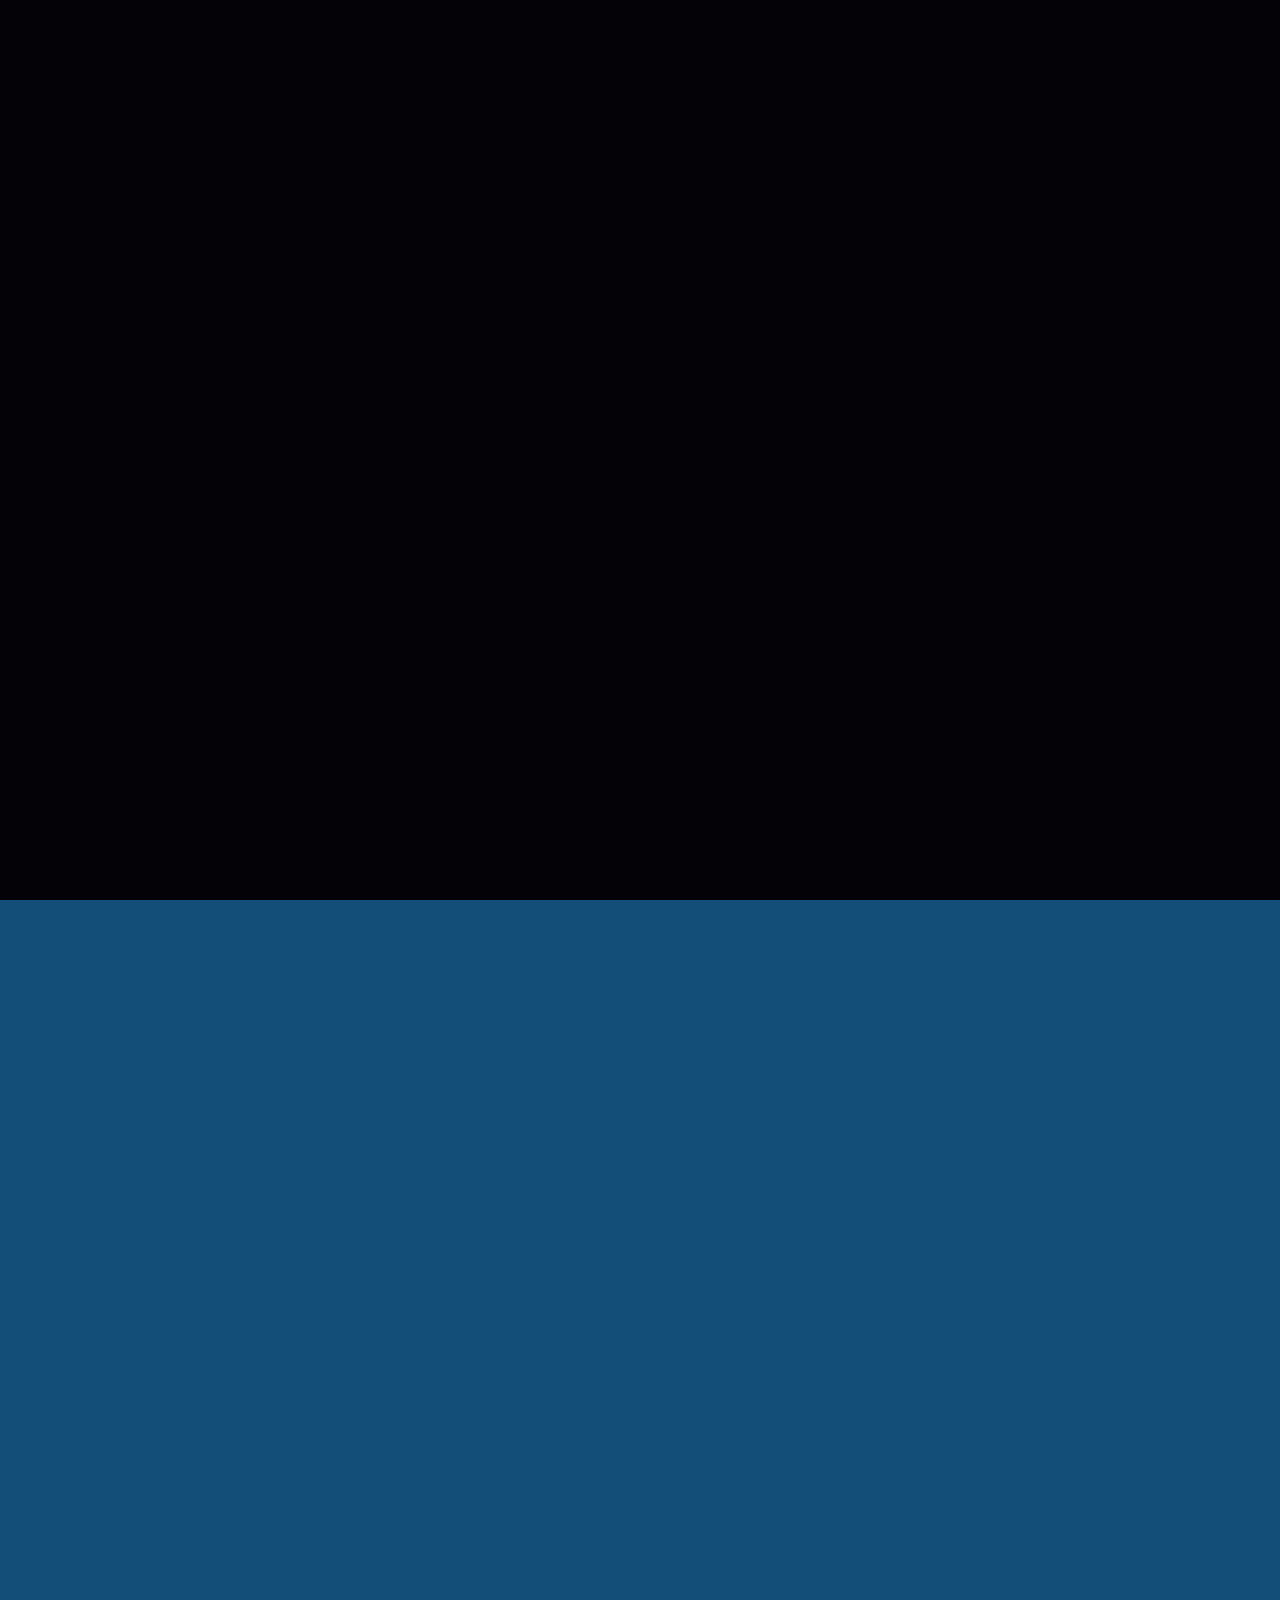
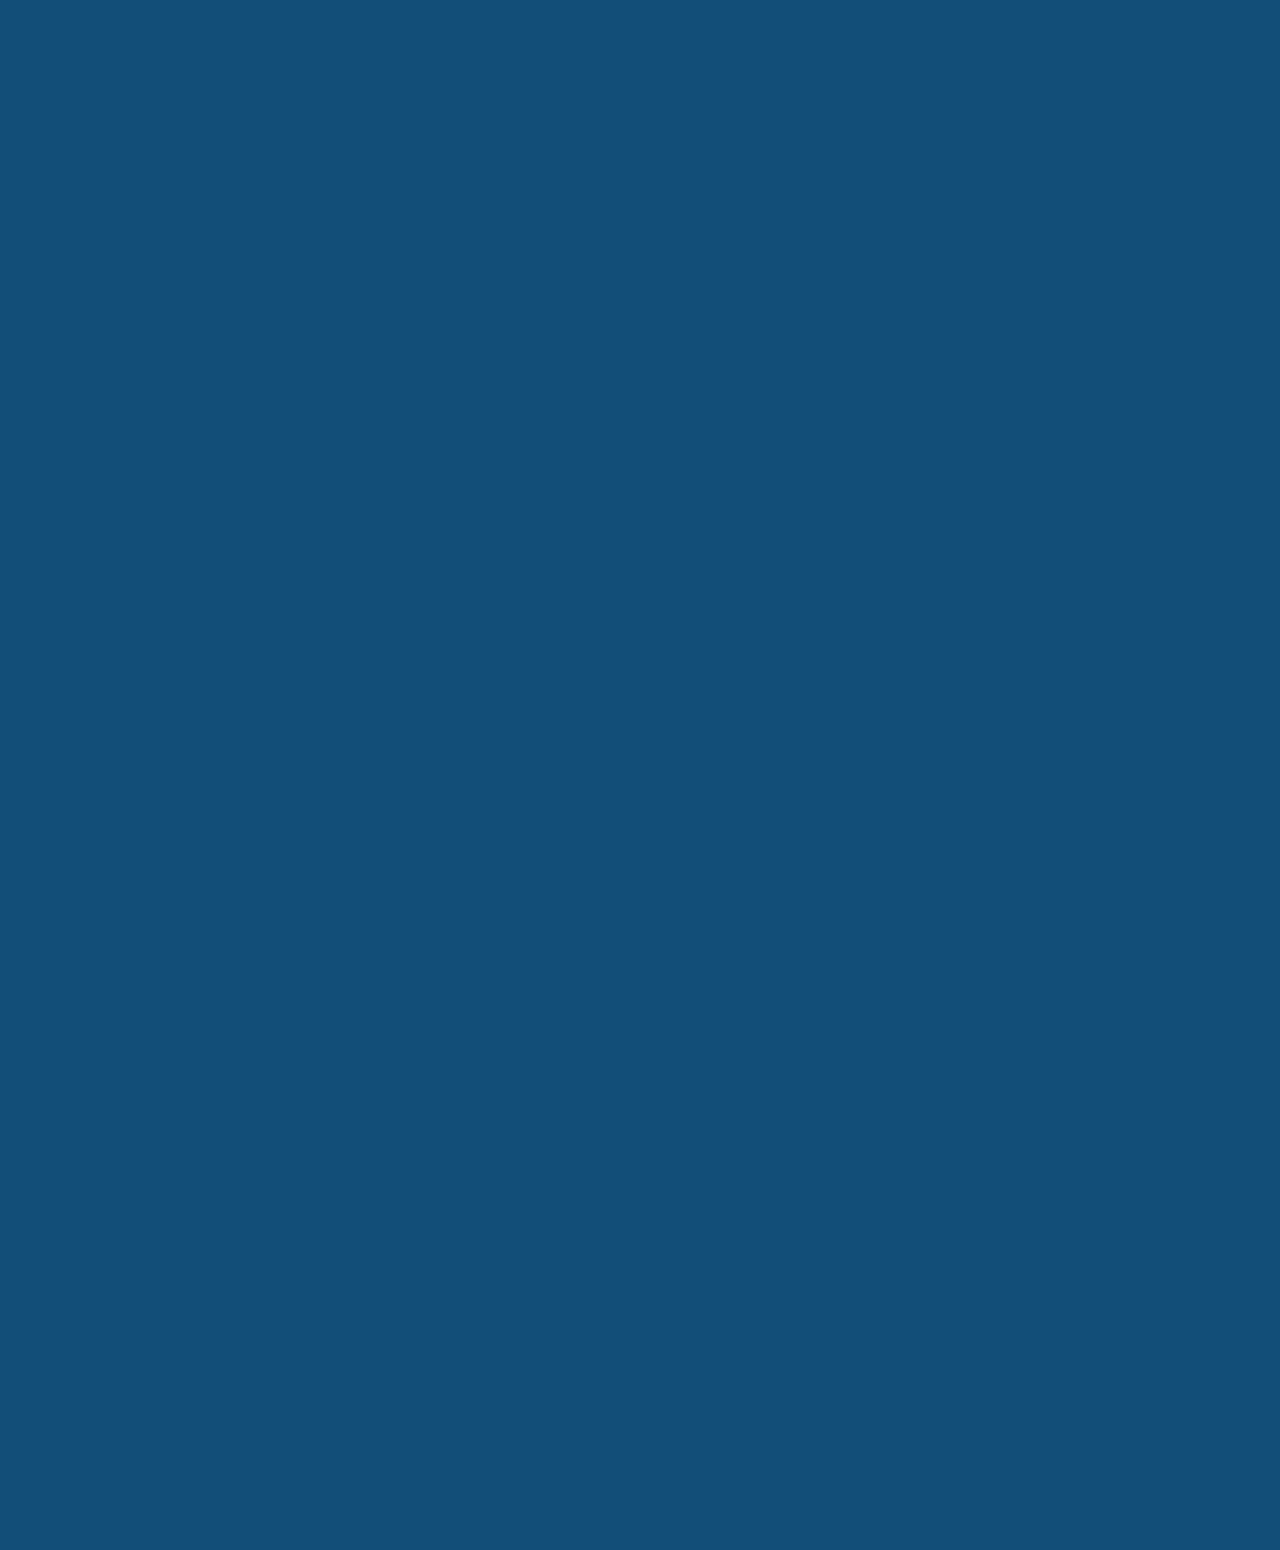
==== index.html @ b4915233 "Added final info page" ====
<!DOCTYPE html>
<html lang="en">

<head>
    <meta charset="UTF-8">
    <meta http-equiv="X-UA-Compatible" content="IE=edge">
    <meta name="viewport" content="width=device-width, initial-scale=1.0">
    <meta name="introduction" content="no-reference">
    <title>#OneYear</title>
    <link rel="stylesheet" href="style.css">
    <link rel="stylesheet" href="hoverBg.css">
    <script src="https://cdnjs.cloudflare.com/ajax/libs/gsap/3.11.5/gsap.min.js"></script>
    <script src="https://cdnjs.cloudflare.com/ajax/libs/gsap/3.11.3/ScrollTrigger.min.js"></script>
    <script src="https://unpkg.com/@lottiefiles/lottie-player@latest/dist/lottie-player.js"></script>

</head>

<body>
    <div id="loadingScreen">
        <div class="loading">
            <span class="text">
                <lottie-player src="https://assets4.lottiefiles.com/packages/lf20_bmmIjchPP6.json"
                    background="transparent" speed="1" style="width: 300px; height: 300px;" loop
                    autoplay></lottie-player>
            </span>
            <button id="loadButton">
                <lottie-player src="https://assets10.lottiefiles.com/packages/lf20_MOKbwLAuBp.json"
                    background="transparent" speed="1" style="width: 300px; height: 300px;" loop
                    class="hidden"></lottie-player>

                <span>
                    Start?
                </span>

            </button>
        </div>

    </div>
    <div class="scroll-elem">
        <section data-page="1">
            <img src="https://lh3.googleusercontent.com/[base64]w560-h973-s-no?authuser=0"
                alt="" srcset="">
            <div class="button-container">
                <a href="https://lh3.googleusercontent.com/[base64]w528-h917-s-no?authuser=0"
                    download>
                    <button>Download this image</button>
                </a>
                <a href="https://photos.app.goo.gl/Djfu334PRpH5Z7Bw5">
                    <button>See all of them!</button>
                </a>
                <a href="https://music.youtube.com/playlist?list=PL694N0YyDpbu_RWWN5GEZHeE0LwHcZWpg&feature=share">
                    <button>Get the playlist</button>
                </a>
            </div>

        </section>
        <section data-page="2">
            <main id="textBox">
                <div>
                    <h1 class="landing-text post" id="upperTextPost">Dear</h1>
                    <h1 class="landing-text pre" id="upperTextPre">Hello</h1>
                </div>
                <div>
                    <h1 class="landing-text post" id="lowerTextPost">Lavanya</h1>
                    <h1 class="landing-text pre" id="lowerTextPre">beautiful!</h1>
                </div>
            </main>

        </section>
        <section data-page="3">

        </section>
        <section data-page="4">
            <ul class="scroll-list">
                <li class="month-page" data-month="may">
                    <h2>May</h2>
                    <div class="content-body">
                        <div id="player1"></div>
                    </div>
                </li>
                <li class="month-page" data-month="jun">
                    <h2>June</h2>
                    <div class="content-body">
                        <div id="player2"></div>
                    </div>

                </li>
                <li class="month-page" data-month="jul">
                    <h2>July</h2>
                    <div class="content-body">
                        <div id="player3"></div>
                    </div>

                </li>
                <li class="month-page" data-month="aug">
                    <h2>August</h2>
                    <div class="content-body">
                        <div id="player4"></div>

                    </div>

                </li>
                <li class="month-page" data-month="sep">

                    <h2>September</h2>
                    <div class="content-body">
                        <div id="player5"></div>

                    </div>
                </li>
                <li class="month-page" data-month="oct">
                    <h2>October</h2>
                    <div class="content-body">
                        <div id="player6"></div>

                    </div>

                </li>
                <li class="month-page" data-month="nov">
                    <h2>November</h2>
                    <div class="content-body">
                        <div id="player7"></div>

                    </div>

                </li>
                <li class="month-page" data-month="dec">
                    <h2>December</h2>
                    <div class="content-body">
                        <div id="player8"></div>

                    </div>

                </li>
                <li class="month-page" data-month="jan">
                    <h2>January</h2>
                    <div class="content-body">
                        <div id="player9"></div>

                    </div>

                </li>
                <li class="month-page" data-month="feb">
                    <h2>February</h2>
                    <div class="content-body">
                        <div id="player10"></div>

                    </div>

                </li>
                <li class="month-page" data-month="mar">
                    <h2>March</h2>
                    <div class="content-body">
                        <div id="player11"></div>

                    </div>

                </li>
                <li class="month-page" data-month="apr">
                    <h2>April</h2>
                    <div class="content-body">
                        <div id="player12"></div>

                    </div>

                </li>
            </ul>
        </section>


        <section data-page="10">
            <div class="image-container"></div>
        </section>
    </div>
    <script src="photos.js"></script>
    <script src="https://apis.google.com/js/api.js"></script>
    <script src="https://www.youtube.com/player_api"></script>
    <script src="months.js"></script>
    <script src="hoverbg.js"></script>
    <script src="main.js"></script>
</body>

</html>
---- style.css ----
@import "months/style.css";
:root {
  --color-1: #124e78ff;
  --color-2: #f0f0c9ff;
  --color-3: #f2bb05ff;
  --color-4: #040107ff;
  --color-5: #6e0e0aff;
}

.hidden {
  display: none !important;
}

body {
  color: var(--color-1);
  font-family: "Poppins", sans-serif;
  margin: 0;
  background: var(--color-1);
  overflow: hidden;
}
body main {
  width: -moz-fit-content;
  width: fit-content;
}
body main h1 {
  text-align: center;
  margin: 0;
  font-size: 5rem;
}
body .scroll-elem {
  height: 100vh;
  width: 100vw;
  position: relative;
  z-index: 2;
  opacity: 0;
  filter: blur(10pt);
}
body .scroll-elem section {
  position: absolute;
  pointer-events: none;
  top: 0;
  left: 0;
  height: 100%;
  width: 100%;
  display: flex;
  align-items: center;
  justify-content: center;
}
body .scroll-elem section[data-page="1"] {
  background: var(--color-1);
}
body .scroll-elem section[data-page="2"] {
  background: var(--color-2);
}
body .scroll-elem section[data-page="3"] {
  background: var(--color-3);
}
body .scroll-elem section[data-page="4"] {
  background: var(--color-4);
}
body .scroll-elem section[data-page="5"] {
  background: var(--color-5);
}
body .scroll-elem section[data-page="6"] {
  background: var(--color-6);
}
body .scroll-elem section[data-page="7"] {
  background: var(--color-7);
}
body .scroll-elem section[data-page="8"] {
  background: var(--color-8);
}
body .scroll-elem section[data-page="9"] {
  background: var(--color-9);
}
body .scroll-elem section[data-page="10"] {
  background: var(--color-10);
}
body .scroll-elem section[data-page="11"] {
  background: var(--color-11);
}
body .scroll-elem section[data-page="12"] {
  background: var(--color-12);
}
body .scroll-elem section[data-page="13"] {
  background: var(--color-13);
}
body .scroll-elem section[data-page="14"] {
  background: var(--color-14);
}
body .scroll-elem section[data-page="15"] {
  background: var(--color-15);
}
body .scroll-elem section[data-page="1"] {
  opacity: 0;
  scale: 3;
  pointer-events: none;
  z-index: 999;
  background: transparent;
  mix-blend-mode: difference;
}
body .scroll-elem section[data-page="1"] img {
  display: flex;
  height: 100%;
  -o-object-fit: contain;
     object-fit: contain;
  position: absolute;
  top: 50%;
  left: 50%;
  translate: -50% -50%;
}
body .scroll-elem section[data-page="1"] .button-container {
  position: absolute;
  top: 50%;
  right: 25%;
  display: flex;
  justify-content: space-between;
  align-items: center;
  flex-direction: column;
  opacity: 0;
  translate: 0 100%;
  height: 50vh;
}
body .scroll-elem section[data-page="1"] .button-container button {
  border: 2pt solid var(--color-2);
  height: 48pt;
}
body .scroll-elem section[data-page="1"] .button-container button:hover {
  color: var(--color-1);
  background-color: var(--color-2);
}
body .scroll-elem section[data-page="3"] {
  translate: 100% 0%;
}
body .scroll-elem section[data-page="4"] {
  translate: 0% 100%;
  overflow: hidden;
  position: relative;
  pointer-events: unset;
}
body .scroll-elem section[data-page="5"] {
  translate: -50% 100%;
}
body .scroll-elem section[data-page="10"] {
  position: relative;
  overflow: hidden;
  translate: 0 100%;
}
body .scroll-elem section[data-page="10"] .image-container {
  position: absolute;
  top: 50%;
  left: 50%;
  translate: -50% -50%;
  width: 500%;
  display: grid;
  grid-template-columns: repeat(10, 1fr);
  grid-template-rows: repeat(10, 1fr);
}
body .scroll-elem section[data-page="10"] .image-container img {
  -o-object-fit: cover;
     object-fit: cover;
  height: 100%;
  width: 100%;
}
body .scroll-elem section[data-page="10"] img:nth-child(45),
body .scroll-elem section[data-page="10"] img:nth-child(46),
body .scroll-elem section[data-page="10"] img:nth-child(55),
body .scroll-elem section[data-page="10"] img:nth-child(56) {
  scale: 4;
  opacity: 0;
  filter: blur(40pt);
}
body .scroll-elem section main {
  display: grid;
  grid-template-rows: repeat(2, auto);
  height: 40%;
  width: 40%;
  pointer-events: none;
}
body .scroll-elem section main div {
  position: relative;
}
body .scroll-elem section main div .landing-text {
  position: absolute;
  left: 50%;
  top: 50%;
  translate: -50% -50%;
}
body .scroll-elem section main div .landing-text.post {
  z-index: 1;
}
body .scroll-elem section main div #upperTextPost {
  filter: blur(40pt);
  opacity: 0;
}
body .scroll-elem section main div #lowerTextPost {
  mix-blend-mode: lighten;
}

section[data-page="4"] {
  pointer-events: none;
}
section[data-page="4"] div[data-month~=""] {
  position: absolute;
}

#loadingScreen {
  position: absolute;
  top: 0;
  left: 0;
  width: 100%;
  height: 100%;
  display: flex;
  justify-content: space-evenly;
  align-items: center;
  z-index: 999;
  color: var(--color-2);
  background-color: var(--color-4);
}
#loadingScreen .loading {
  display: flex;
  justify-content: center;
  align-items: center;
  flex-direction: column;
  height: 100vh;
}
#loadingScreen .loading .text {
  height: 100vh;
  display: flex;
  justify-content: center;
  align-items: center;
}
#loadingScreen .loading button {
  position: relative;
  width: 8em;
  bottom: 3em;
}
#loadingScreen .loading button lottie-player {
  display: hidden;
  position: absolute;
  z-index: -1;
  translate: -50% -50%;
  top: 50%;
  left: 50%;
}
#loadingScreen .loading button span {
  width: 100%;
  display: block;
  padding: 2em;
  -webkit-backdrop-filter: blur(10px);
          backdrop-filter: blur(10px);
  border: var(--color-2) solid 2pt;
  transition-duration: inherit;
  opacity: 0;
  translate: 0 100%;
}
#loadingScreen .loading button:hover span {
  background-color: rgba(255, 255, 255, 0.2666666667);
}

button {
  cursor: pointer;
  border: none;
  outline: none;
  background: none;
  color: var(--color-2);
  font-weight: bold;
  padding: 1em;
  box-sizing: border-box;
  transition-duration: 0.3s;
  display: flex;
  align-items: center;
  justify-content: center;
  aspect-ratio: 16/9;
}/*# sourceMappingURL=style.css.map */
---- hoverBg.css ----
section[data-page="4"] {
  --bg-opacity: 0;
  --x: 50%;
  --y: 50%;
  --grad-width: 30%;
}

section[data-page="4"]::before {
  opacity: var(--bg-opacity);
  content: "";
  position: fixed;
  top: 0;
  left: 0;
  height: 100%;
  width: 100%;
  background: radial-gradient(circle at var(--x) var(--y), var(--color-1) 0%, black var(--grad-width));
  filter: blur(100pt);
  z-index: 1;
}/*# sourceMappingURL=hoverBg.css.map */
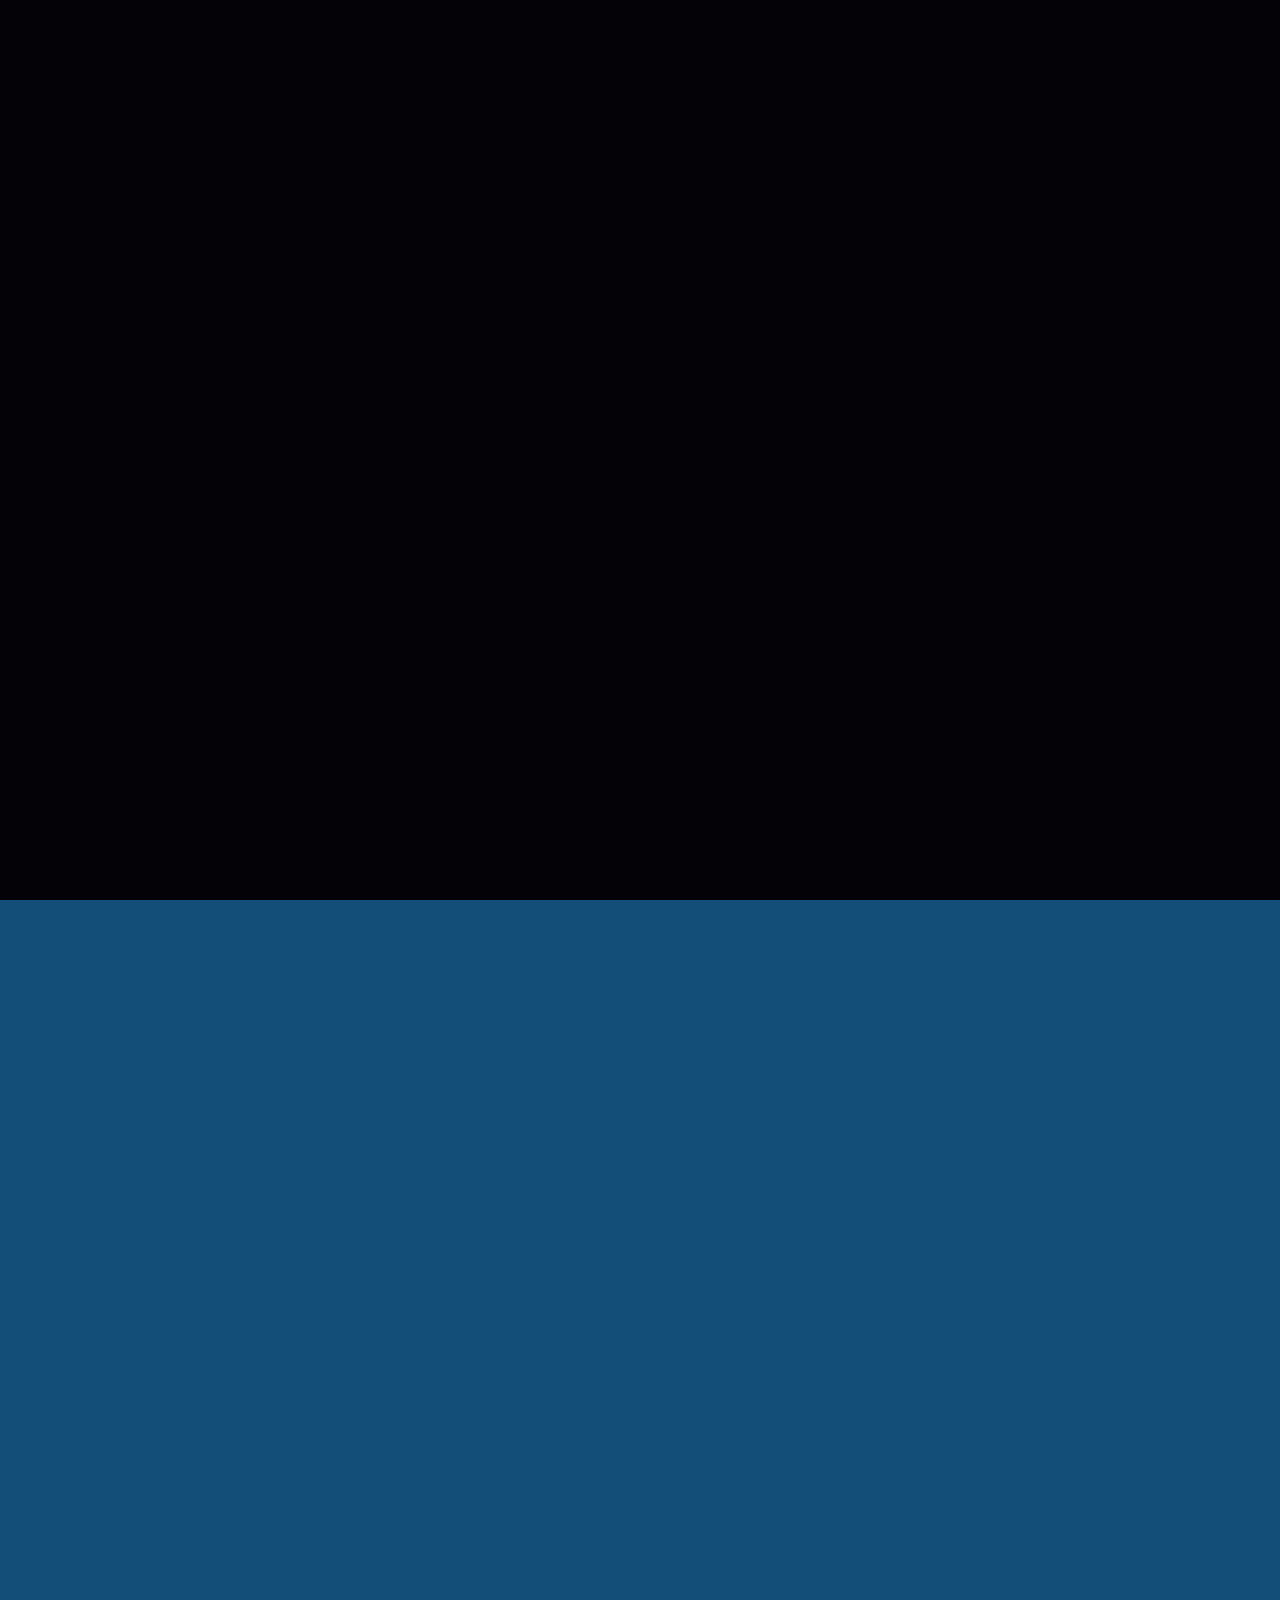
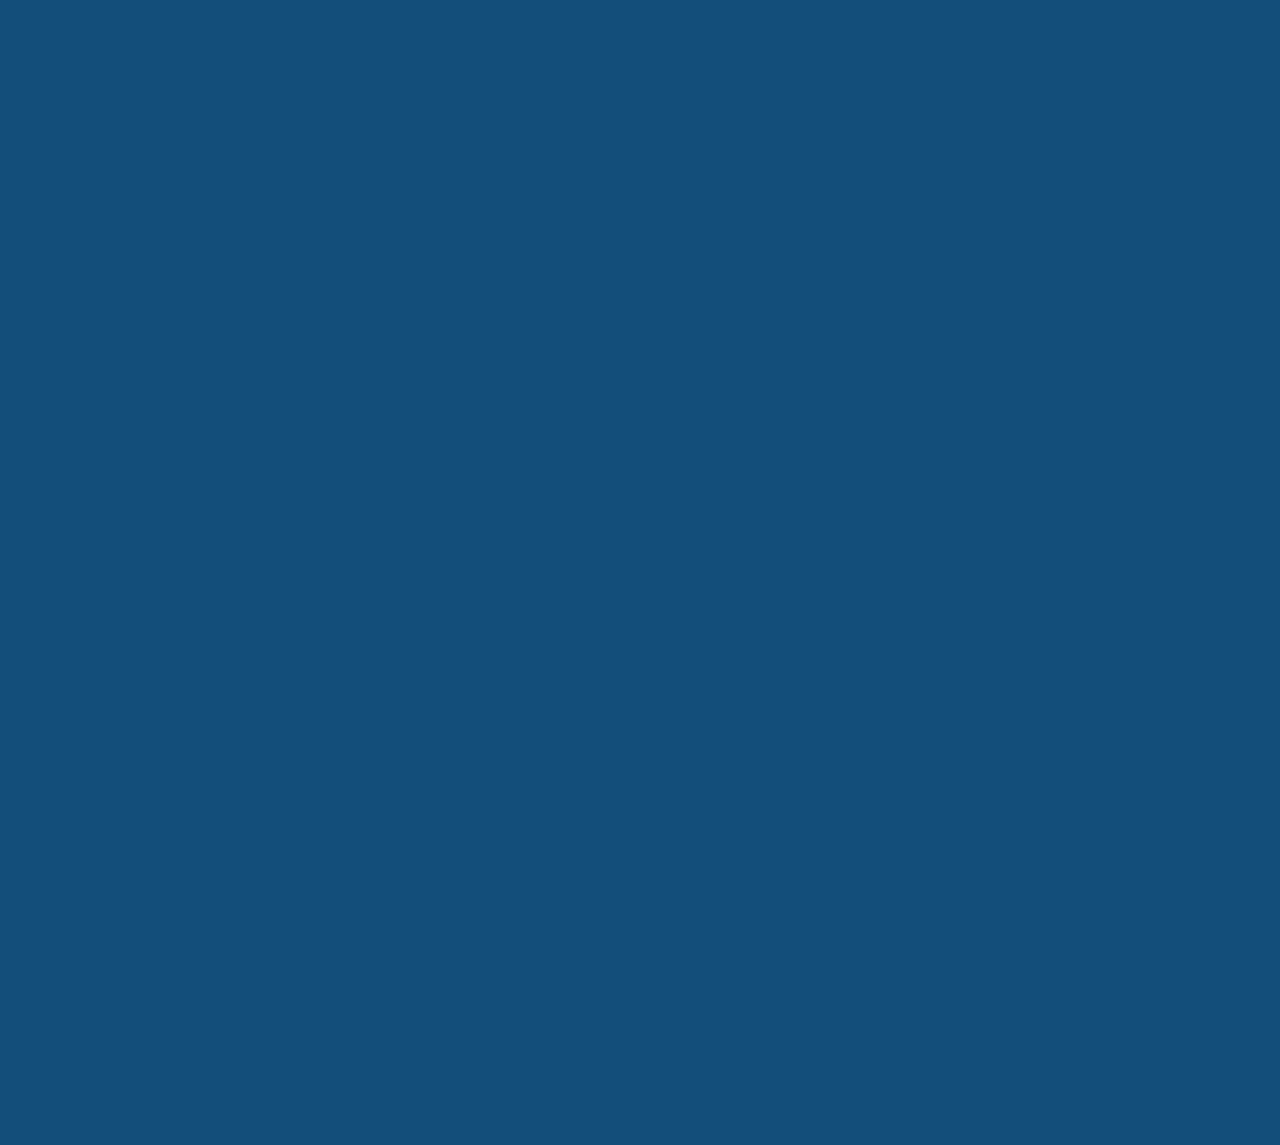
==== commit e31cac7c: "Added music change progress" ====
--- a/index.html
+++ b/index.html
@@ -38,17 +38,21 @@
     </div>
     <div class="scroll-elem">
         <section data-page="1">
-            <img src="https://lh3.googleusercontent.com/[base64]w560-h973-s-no?authuser=0"
-                alt="" srcset="">
+            <img src="./images/sketch.jpg" alt="" srcset="">
+            <div class="final-message">
+                <h2>Happy one year Lavanya Chamoli</h2>
+                <h3>I love you so much more than the time we've spent together</h3>
+                <h4>and also miss you, like a lot</h4>
+            </div>
             <div class="button-container">
-                <a href="https://lh3.googleusercontent.com/[base64]w528-h917-s-no?authuser=0"
-                    download>
+                <a href="./images/sketch.jpg" download target="_blank">
                     <button>Download this image</button>
                 </a>
-                <a href="https://photos.app.goo.gl/Djfu334PRpH5Z7Bw5">
+                <a href="https://photos.app.goo.gl/Djfu334PRpH5Z7Bw5" target="_blank">
                     <button>See all of them!</button>
                 </a>
-                <a href="https://music.youtube.com/playlist?list=PL694N0YyDpbu_RWWN5GEZHeE0LwHcZWpg&feature=share">
+                <a href="https://music.youtube.com/playlist?list=PL694N0YyDpbu_RWWN5GEZHeE0LwHcZWpg&feature=share"
+                    target="_blank">
                     <button>Get the playlist</button>
                 </a>
             </div>
@@ -71,32 +75,108 @@
 
         </section>
         <section data-page="4">
+            <div class="music-player-wrapper"><lottie-player
+                    src="https://assets7.lottiefiles.com/packages/lf20_VE06RZ.json" background="transparent" speed="1"
+                    loop autoplay></lottie-player>
+                <span>
+                    <ul>
+                        <li>
+                            <p>Everything has changed</p>
+                        </li>
+                        <li>
+                            <p>Perfect</p>
+                        </li>
+                        <li>
+                            <p>Love Story</p>
+                        </li>
+                        <li>
+                            <p>august</p>
+                        </li>
+                        <li>
+                            <p>Wildest Dreams</p>
+                        </li>
+                        <li>
+                            <p>Supermarket Flowers</p>
+                        </li>
+                        <li>
+                            <p>Ours</p>
+                        </li>
+                        <li>
+                            <p>Lover</p>
+                        </li>
+                        <li>
+                            <p>The Joker and The Queen</p>
+                        </li>
+                        <li>
+                            <p>Left and Right</p>
+                        </li>
+                        <li>
+                            <p>Flower</p>
+                        </li>
+                        <li>
+                            <p>Maroon</p>
+                        </li>
+                    </ul>
+                </span>
+            </div>
             <ul class="scroll-list">
                 <li class="month-page" data-month="may">
                     <h2>May</h2>
                     <div class="content-body">
-                        <div id="player1"></div>
+                        <div id="player1" class="yt-player"></div>
+                        <div class="message-container">
+                            <lottie-player src="https://assets10.lottiefiles.com/packages/lf20_GxU3zosipN.json"
+                                background="transparent" speed="0.5" autoplay loop></lottie-player>
+                            <div class="message-body">
+                                <h6 class="message-heading"></h6>
+                                <p class="message-text"></p>
+                            </div>
+                        </div>
                     </div>
                 </li>
                 <li class="month-page" data-month="jun">
                     <h2>June</h2>
                     <div class="content-body">
-                        <div id="player2"></div>
+                        <div id="player2" class="yt-player"></div>
+                        <div class="message-container">
+                            <lottie-player src="https://assets8.lottiefiles.com/packages/lf20_s0cre7vd.json"
+                                background="transparent" speed="0.5" autoplay loop></lottie-player>
+                            <div class="message-body">
+                                <h6 class="message-heading"></h6>
+                                <p class="message-text"></p>
+                            </div>
+
+                        </div>
                     </div>
 
                 </li>
                 <li class="month-page" data-month="jul">
                     <h2>July</h2>
                     <div class="content-body">
-                        <div id="player3"></div>
+                        <div id="player3" class="yt-player"></div>
+                        <div class="message-container">
+                            <lottie-player src="https://assets1.lottiefiles.com/packages/lf20_c3gt0z38.json"
+                                background="transparent" speed="0.5" autoplay loop></lottie-player>
+                            <div class="message-body">
+                                <h6 class="message-heading"></h6>
+                                <p class="message-text"></p>
+                            </div>
+                        </div>
                     </div>
 
                 </li>
                 <li class="month-page" data-month="aug">
                     <h2>August</h2>
                     <div class="content-body">
-                        <div id="player4"></div>
-
+                        <div id="player4" class="yt-player"></div>
+                        <div class="message-container">
+                            <lottie-player src="https://assets4.lottiefiles.com/packages/lf20_9wzu5dlu.json"
+                                background="transparent" speed="0.5" autoplay loop></lottie-player>
+                            <div class="message-body">
+                                <h6 class="message-heading"></h6>
+                                <p class="message-text"></p>
+                            </div>
+                        </div>
                     </div>
 
                 </li>
@@ -104,14 +184,31 @@
 
                     <h2>September</h2>
                     <div class="content-body">
-                        <div id="player5"></div>
-
+                        <div id="player5" class="yt-player"></div>
+                        <div class="message-container">
+                            <lottie-player src="https://assets6.lottiefiles.com/packages/lf20_we4yddwi.json"
+                                background="transparent" speed="0.5" autoplay loop> </lottie-player>
+                            <div class="message-body">
+                                <h6 class="message-heading"></h6>
+                                <p class="message-text"></p>
+                            </div>
+
+
+                        </div>
                     </div>
                 </li>
                 <li class="month-page" data-month="oct">
                     <h2>October</h2>
                     <div class="content-body">
-                        <div id="player6"></div>
+                        <div id="player6" class="yt-player"></div>
+                        <div class="message-container">
+                            <lottie-player src="https://assets10.lottiefiles.com/packages/lf20_evy35j9e.json"
+                                background="transparent" speed="0.5" autoplay loop> </lottie-player>
+                            <div class="message-body">
+                                <h6 class="message-heading"></h6>
+                                <p class="message-text"></p>
+                            </div>
+                        </div>
 
                     </div>
 
@@ -119,47 +216,96 @@
                 <li class="month-page" data-month="nov">
                     <h2>November</h2>
                     <div class="content-body">
-                        <div id="player7"></div>
-
+                        <div id="player7" class="yt-player"></div>
+                        <div class="message-container">
+                            <lottie-player src="https://assets8.lottiefiles.com/private_files/lf30_rpg3ym9m.json"
+                                background="transparent" speed="0.5" autoplay loop> </lottie-player>
+                            <div class="message-body">
+                                <h6 class="message-heading"></h6>
+                                <p class="message-text"></p>
+                            </div>
+
+                        </div>
                     </div>
 
                 </li>
                 <li class="month-page" data-month="dec">
                     <h2>December</h2>
                     <div class="content-body">
-                        <div id="player8"></div>
-
-                    </div>
-
-                </li>
+                        <div id="player8" class="yt-player"></div>
+
+                        <div class="message-container">
+                            <lottie-player src="https://assets9.lottiefiles.com/private_files/lf30_mkjxxdrv.json"
+                                background="transparent" speed="0.5" autoplay loop> </lottie-player>
+                            <div class="message-body">
+                                <h6 class="message-heading"></h6>
+                                <p class="message-text"></p>
+                            </div>
+                        </div>
+                    </div>
+
+                </li>
+
+
+
+
                 <li class="month-page" data-month="jan">
                     <h2>January</h2>
                     <div class="content-body">
-                        <div id="player9"></div>
-
+                        <div id="player9" class="yt-player"></div>
+                        <div class="message-container">
+                            <lottie-player src="https://assets3.lottiefiles.com/packages/lf20_wZSMXs0yM6.json"
+                                background="transparent" speed="0.5" autoplay loop> </lottie-player>
+                            <div class="message-body">
+                                <h6 class="message-heading"></h6>
+                                <p class="message-text"></p>
+                            </div>
+                        </div>
                     </div>
 
                 </li>
                 <li class="month-page" data-month="feb">
                     <h2>February</h2>
                     <div class="content-body">
-                        <div id="player10"></div>
-
+                        <div id="player10" class="yt-player"></div>
+                        <div class="message-container">
+                            <lottie-player src="https://assets7.lottiefiles.com/packages/lf20_9kGUrk.json"
+                                background="transparent" speed="0.5" autoplay loop> </lottie-player>
+                            <div class="message-body">
+                                <h6 class="message-heading"></h6>
+                                <p class="message-text"></p>
+                            </div>
+                        </div>
                     </div>
 
                 </li>
                 <li class="month-page" data-month="mar">
                     <h2>March</h2>
                     <div class="content-body">
-                        <div id="player11"></div>
-
+                        <div id="player11" class="yt-player"></div>
+                        <div class="message-container">
+                            <lottie-player src="https://assets5.lottiefiles.com/packages/lf20_jvxwtdtp.json"
+                                background="transparent" speed="0.5" autoplay loop> </lottie-player>
+                            <div class="message-body">
+                                <h6 class="message-heading"></h6>
+                                <p class="message-text"></p>
+                            </div>
+                        </div>
                     </div>
 
                 </li>
                 <li class="month-page" data-month="apr">
                     <h2>April</h2>
                     <div class="content-body">
-                        <div id="player12"></div>
+                        <div id="player12" class="yt-player"></div>
+                        <div class="message-container">
+                            <lottie-player src="https://assets7.lottiefiles.com/packages/lf20_TVlHaV.json"
+                                background="transparent" speed="0.5" autoplay loop> </lottie-player>
+                            <div class="message-body">
+                                <h6 class="message-heading"></h6>
+                                <p class="message-text"></p>
+                            </div>
+                        </div>
 
                     </div>
 
--- a/style.css
+++ b/style.css
@@ -109,17 +109,31 @@
   left: 50%;
   translate: -50% -50%;
 }
+body .scroll-elem section[data-page="1"] .final-message {
+  display: flex;
+  flex-direction: column;
+  position: absolute;
+  top: 25%;
+  left: 75%;
+  translate: -100% -50%;
+}
+body .scroll-elem section[data-page="1"] .final-message h3 {
+  opacity: 0.8;
+}
+body .scroll-elem section[data-page="1"] .final-message h4 {
+  opacity: 0.6;
+}
 body .scroll-elem section[data-page="1"] .button-container {
   position: absolute;
-  top: 50%;
+  top: 75%;
   right: 25%;
   display: flex;
   justify-content: space-between;
   align-items: center;
-  flex-direction: column;
-  opacity: 0;
-  translate: 0 100%;
-  height: 50vh;
+  opacity: 0;
+  translate: 25% 100%;
+  height: 30vh;
+  gap: 24pt;
 }
 body .scroll-elem section[data-page="1"] .button-container button {
   border: 2pt solid var(--color-2);
@@ -137,6 +151,48 @@
   overflow: hidden;
   position: relative;
   pointer-events: unset;
+}
+body .scroll-elem section[data-page="4"] .music-player-wrapper {
+  position: absolute;
+  top: 24pt;
+  right: 20%;
+  z-index: 5;
+  aspect-ratio: 1;
+  translate: 50% -50%;
+  display: flex;
+  justify-content: center;
+  align-items: center;
+  filter: blur(10pt) grayscale(1);
+  opacity: 0;
+  height: 24pt;
+  gap: 24pt;
+}
+body .scroll-elem section[data-page="4"] .music-player-wrapper lottie-player {
+  height: 24pt;
+  width: 24pt;
+  aspect-ratio: 1;
+}
+body .scroll-elem section[data-page="4"] .music-player-wrapper span {
+  height: 100%;
+  width: 240pt;
+  overflow: hidden;
+  display: flex;
+  align-items: center;
+}
+body .scroll-elem section[data-page="4"] .music-player-wrapper span ul {
+  display: flex;
+  list-style: none;
+  padding: 0;
+  margin: 0;
+  translate: 240pt 0;
+}
+body .scroll-elem section[data-page="4"] .music-player-wrapper span ul li p {
+  white-space: nowrap;
+  height: -moz-fit-content;
+  height: fit-content;
+  align-items: center;
+  width: 240pt;
+  margin: 0;
 }
 body .scroll-elem section[data-page="5"] {
   translate: -50% 100%;
@@ -200,10 +256,43 @@
 section[data-page="4"] {
   pointer-events: none;
 }
-section[data-page="4"] div[data-month~=""] {
-  position: absolute;
-}
-
+section[data-page="4"] .month-page {
+  position: absolute;
+}
+section[data-page="4"] .month-page .content-body {
+  position: relative;
+  height: 100%;
+  width: 100%;
+  display: flex;
+  align-items: center;
+  justify-content: center;
+}
+section[data-page="4"] .month-page .content-body .yt-player {
+  position: absolute;
+  top: 0;
+  left: 0;
+  height: 24pt;
+  width: 24pt;
+}
+section[data-page="4"] .month-page .content-body .message-container {
+  display: flex;
+  opacity: 0;
+  translate: 0 10pt;
+  justify-content: space-between;
+  height: 100%;
+  width: 80%;
+  align-items: center;
+}
+section[data-page="4"] .month-page .content-body .message-container lottie-player {
+  opacity: 1;
+  height: 20vw;
+  width: 20vw;
+}
+section[data-page="4"] .month-page .content-body .message-container .message-body {
+  display: flex;
+  opacity: 1;
+  translate: 0 100%;
+}
 #loadingScreen {
   position: absolute;
   top: 0;
@@ -223,17 +312,22 @@
   align-items: center;
   flex-direction: column;
   height: 100vh;
+  position: relative;
 }
 #loadingScreen .loading .text {
+  position: absolute;
   height: 100vh;
   display: flex;
   justify-content: center;
   align-items: center;
+  top: 50%;
+  left: 50%;
+  translate: -50% -50%;
+  z-index: 2;
 }
 #loadingScreen .loading button {
   position: relative;
   width: 8em;
-  bottom: 3em;
 }
 #loadingScreen .loading button lottie-player {
   display: hidden;
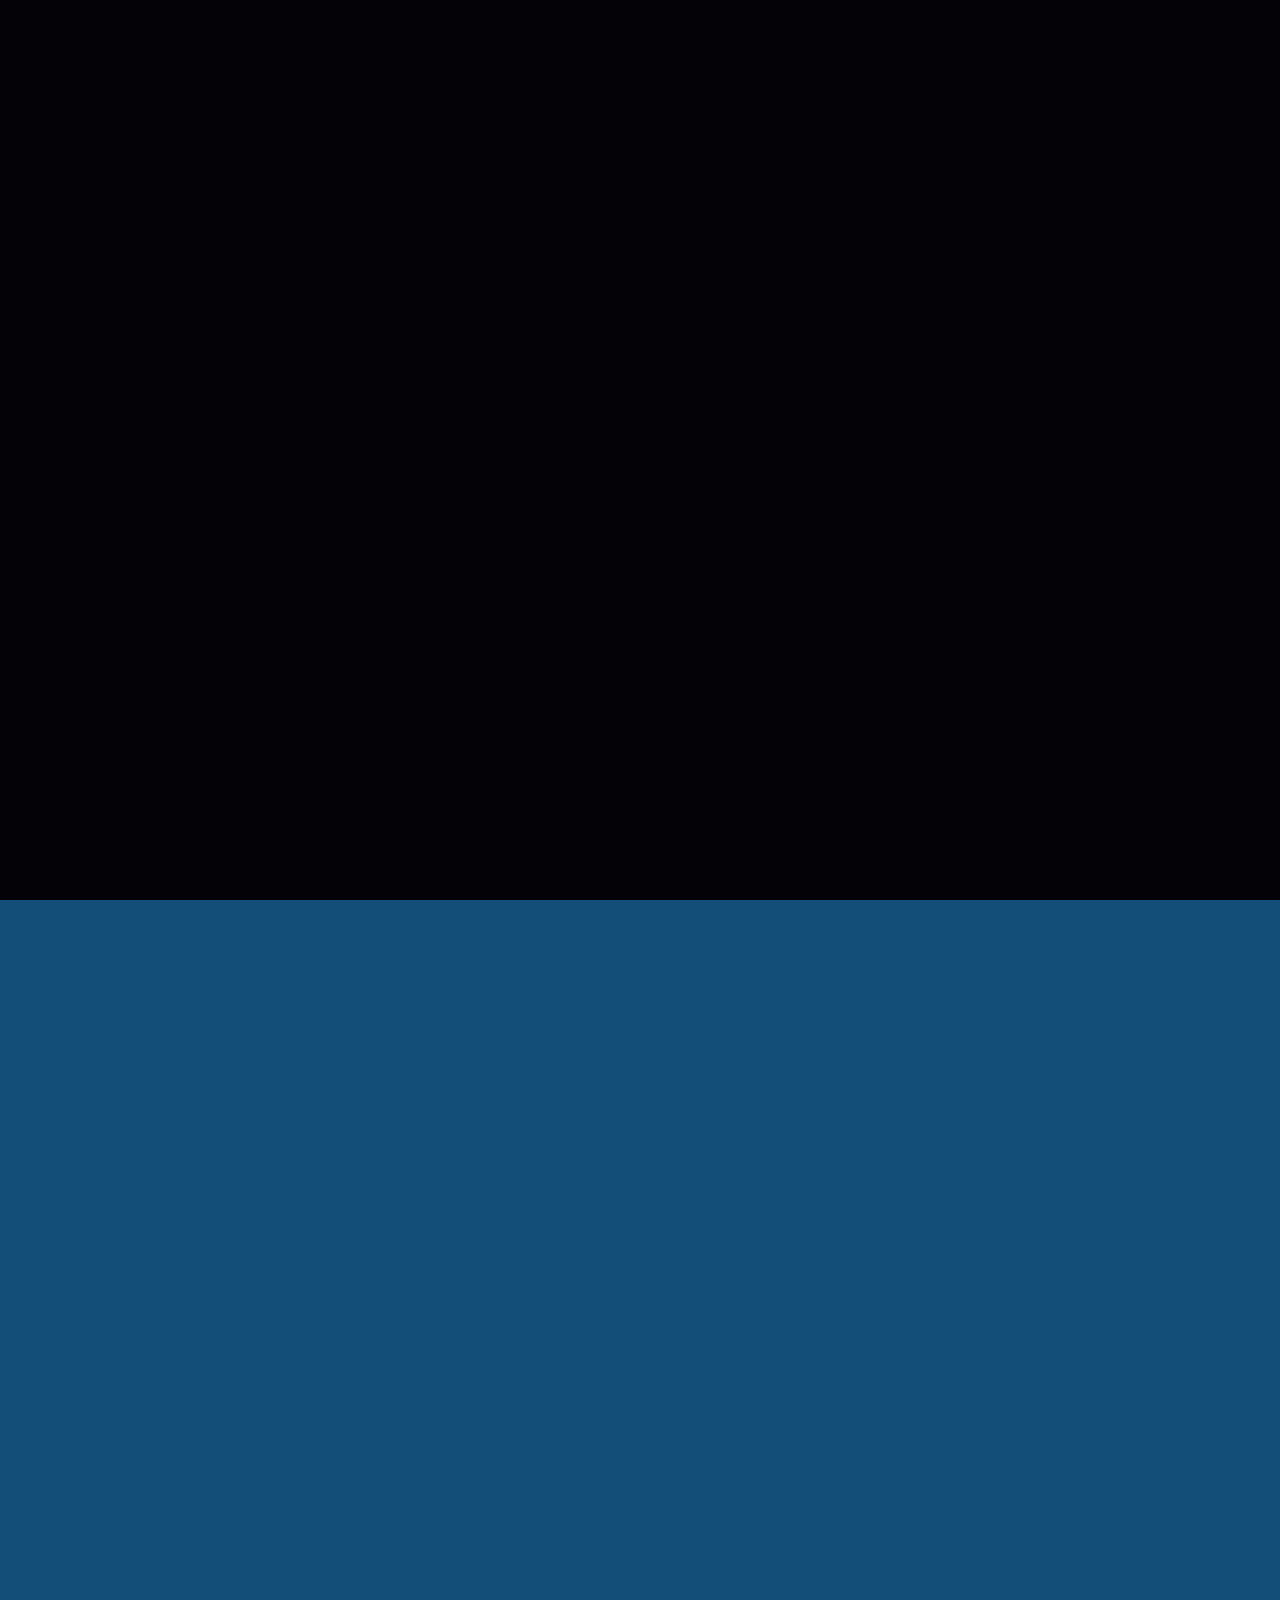
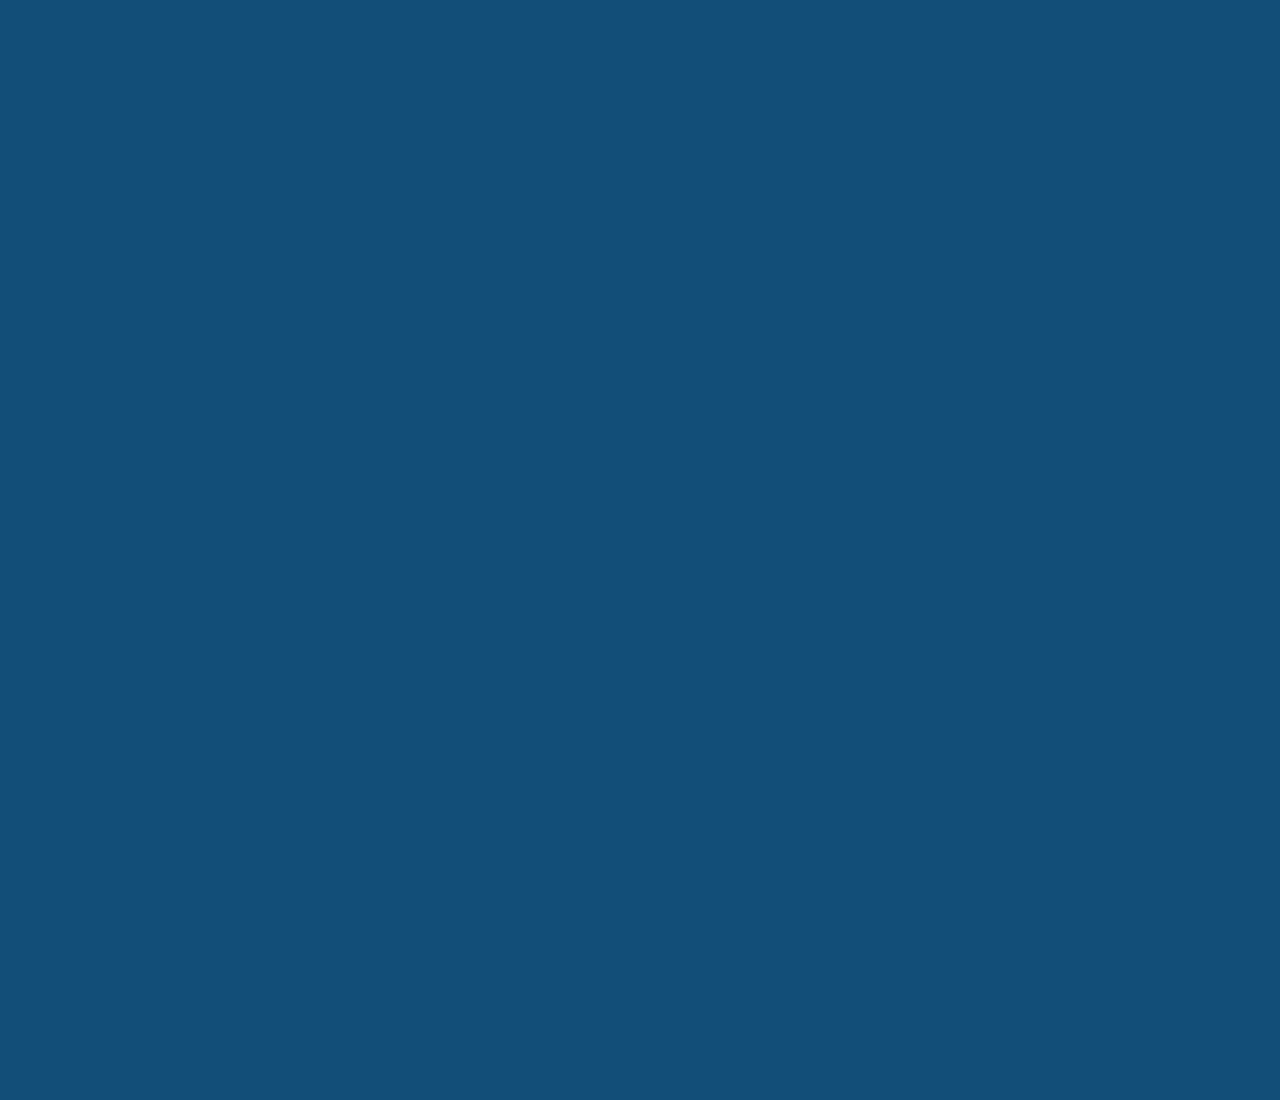
==== commit 6cb0025d: "Images resized" ====
--- a/index.html
+++ b/index.html
@@ -19,7 +19,7 @@
     <div id="loadingScreen">
         <div class="loading">
             <span class="text">
-                <lottie-player src="https://assets4.lottiefiles.com/packages/lf20_bmmIjchPP6.json"
+                <lottie-player id="loadingAnim" src="https://assets4.lottiefiles.com/packages/lf20_bmmIjchPP6.json"
                     background="transparent" speed="1" style="width: 300px; height: 300px;" loop
                     autoplay></lottie-player>
             </span>
@@ -39,22 +39,24 @@
     <div class="scroll-elem">
         <section data-page="1">
             <img src="./images/sketch.jpg" alt="" srcset="">
-            <div class="final-message">
-                <h2>Happy one year Lavanya Chamoli</h2>
-                <h3>I love you so much more than the time we've spent together</h3>
-                <h4>and also miss you, like a lot</h4>
-            </div>
-            <div class="button-container">
-                <a href="./images/sketch.jpg" download target="_blank">
-                    <button>Download this image</button>
-                </a>
-                <a href="https://photos.app.goo.gl/Djfu334PRpH5Z7Bw5" target="_blank">
-                    <button>See all of them!</button>
-                </a>
-                <a href="https://music.youtube.com/playlist?list=PL694N0YyDpbu_RWWN5GEZHeE0LwHcZWpg&feature=share"
-                    target="_blank">
-                    <button>Get the playlist</button>
-                </a>
+            <div class="content">
+                <div class="final-message">
+                    <h2>Happy one year Lavanya Chamoli</h2>
+                    <h3>I love you so much more than the time we've spent together</h3>
+                    <h4>and also miss you, like a lot</h4>
+                </div>
+                <div class="button-container">
+                    <a href="./images/sketch.jpg" download target="_blank">
+                        <button>Download this image</button>
+                    </a>
+                    <a href="https://photos.app.goo.gl/Djfu334PRpH5Z7Bw5" target="_blank">
+                        <button>See all of them!</button>
+                    </a>
+                    <a href="https://music.youtube.com/playlist?list=PL694N0YyDpbu_RWWN5GEZHeE0LwHcZWpg&feature=share"
+                        target="_blank">
+                        <button>Get the playlist</button>
+                    </a>
+                </div>
             </div>
 
         </section>
@@ -128,8 +130,17 @@
                             <lottie-player src="https://assets10.lottiefiles.com/packages/lf20_GxU3zosipN.json"
                                 background="transparent" speed="0.5" autoplay loop></lottie-player>
                             <div class="message-body">
-                                <h6 class="message-heading"></h6>
-                                <p class="message-text"></p>
+                                <h6 class="message-heading">Romance Blooms</h6>
+                                <p class="message-text">Lorem ipsum dolor sit, amet consectetur adipisicing elit.
+                                    Ratione magnam nobis amet optio quasi quo ab iusto, dolores, aliquid praesentium
+                                    dignissimos tenetur tempore expedita voluptatibus aperiam suscipit laborum corrupti
+                                    ipsam!
+                                    Mollitia laborum reprehenderit ex dolorum at debitis aliquid! Sed dolore eius odit
+                                    consequatur quibusdam nulla nesciunt magnam molestiae totam. Non nulla ullam hic
+                                    incidunt dolorem repellat voluptate sapiente asperiores aliquid.
+                                    Incidunt fugiat consectetur quisquam minus ipsam. Magnam ex dicta facere consectetur
+                                    reiciendis minima eveniet inventore id deserunt iure eos, dolores saepe vel,
+                                    incidunt aliquid animi ducimus ipsam doloremque. Corporis, sapiente.</p>
                             </div>
                         </div>
                     </div>
@@ -142,7 +153,7 @@
                             <lottie-player src="https://assets8.lottiefiles.com/packages/lf20_s0cre7vd.json"
                                 background="transparent" speed="0.5" autoplay loop></lottie-player>
                             <div class="message-body">
-                                <h6 class="message-heading"></h6>
+                                <h6 class="message-heading">Love's Glow</h6>
                                 <p class="message-text"></p>
                             </div>
 
@@ -158,7 +169,7 @@
                             <lottie-player src="https://assets1.lottiefiles.com/packages/lf20_c3gt0z38.json"
                                 background="transparent" speed="0.5" autoplay loop></lottie-player>
                             <div class="message-body">
-                                <h6 class="message-heading"></h6>
+                                <h6 class="message-heading">Passion Ignites</h6>
                                 <p class="message-text"></p>
                             </div>
                         </div>
@@ -173,7 +184,7 @@
                             <lottie-player src="https://assets4.lottiefiles.com/packages/lf20_9wzu5dlu.json"
                                 background="transparent" speed="0.5" autoplay loop></lottie-player>
                             <div class="message-body">
-                                <h6 class="message-heading"></h6>
+                                <h6 class="message-heading">Summer Bliss</h6>
                                 <p class="message-text"></p>
                             </div>
                         </div>
@@ -189,7 +200,7 @@
                             <lottie-player src="https://assets6.lottiefiles.com/packages/lf20_we4yddwi.json"
                                 background="transparent" speed="0.5" autoplay loop> </lottie-player>
                             <div class="message-body">
-                                <h6 class="message-heading"></h6>
+                                <h6 class="message-heading">Autumn Love</h6>
                                 <p class="message-text"></p>
                             </div>
 
@@ -205,7 +216,7 @@
                             <lottie-player src="https://assets10.lottiefiles.com/packages/lf20_evy35j9e.json"
                                 background="transparent" speed="0.5" autoplay loop> </lottie-player>
                             <div class="message-body">
-                                <h6 class="message-heading"></h6>
+                                <h6 class="message-heading">Cozy Whispers</h6>
                                 <p class="message-text"></p>
                             </div>
                         </div>
@@ -221,7 +232,7 @@
                             <lottie-player src="https://assets8.lottiefiles.com/private_files/lf30_rpg3ym9m.json"
                                 background="transparent" speed="0.5" autoplay loop> </lottie-player>
                             <div class="message-body">
-                                <h6 class="message-heading"></h6>
+                                <h6 class="message-heading">Warm Embrace</h6>
                                 <p class="message-text"></p>
                             </div>
 
@@ -238,7 +249,7 @@
                             <lottie-player src="https://assets9.lottiefiles.com/private_files/lf30_mkjxxdrv.json"
                                 background="transparent" speed="0.5" autoplay loop> </lottie-player>
                             <div class="message-body">
-                                <h6 class="message-heading"></h6>
+                                <h6 class="message-heading">Magical Moments</h6>
                                 <p class="message-text"></p>
                             </div>
                         </div>
@@ -257,7 +268,7 @@
                             <lottie-player src="https://assets3.lottiefiles.com/packages/lf20_wZSMXs0yM6.json"
                                 background="transparent" speed="0.5" autoplay loop> </lottie-player>
                             <div class="message-body">
-                                <h6 class="message-heading"></h6>
+                                <h6 class="message-heading">Winter Love</h6>
                                 <p class="message-text"></p>
                             </div>
                         </div>
@@ -272,7 +283,7 @@
                             <lottie-player src="https://assets7.lottiefiles.com/packages/lf20_9kGUrk.json"
                                 background="transparent" speed="0.5" autoplay loop> </lottie-player>
                             <div class="message-body">
-                                <h6 class="message-heading"></h6>
+                                <h6 class="message-heading">Hearts Dance</h6>
                                 <p class="message-text"></p>
                             </div>
                         </div>
@@ -287,7 +298,7 @@
                             <lottie-player src="https://assets5.lottiefiles.com/packages/lf20_jvxwtdtp.json"
                                 background="transparent" speed="0.5" autoplay loop> </lottie-player>
                             <div class="message-body">
-                                <h6 class="message-heading"></h6>
+                                <h6 class="message-heading">Spring Affair</h6>
                                 <p class="message-text"></p>
                             </div>
                         </div>
@@ -302,7 +313,7 @@
                             <lottie-player src="https://assets7.lottiefiles.com/packages/lf20_TVlHaV.json"
                                 background="transparent" speed="0.5" autoplay loop> </lottie-player>
                             <div class="message-body">
-                                <h6 class="message-heading"></h6>
+                                <h6 class="message-heading">Enchanted Love</h6>
                                 <p class="message-text"></p>
                             </div>
                         </div>
--- a/style.css
+++ b/style.css
@@ -1,3 +1,4 @@
+@import url("https://fonts.googleapis.com/css2?family=Dancing+Script:wght@600&family=Poppins:wght@200;600;700&display=swap");
 @import "months/style.css";
 :root {
   --color-1: #124e78ff;
@@ -109,37 +110,44 @@
   left: 50%;
   translate: -50% -50%;
 }
-body .scroll-elem section[data-page="1"] .final-message {
+body .scroll-elem section[data-page="1"] .content {
+  position: absolute;
+  top: 50%;
+  left: 70%;
+  translate: -50% -50%;
+}
+body .scroll-elem section[data-page="1"] .content .final-message {
   display: flex;
   flex-direction: column;
-  position: absolute;
-  top: 25%;
-  left: 75%;
-  translate: -100% -50%;
-}
-body .scroll-elem section[data-page="1"] .final-message h3 {
+  opacity: 0;
+}
+body .scroll-elem section[data-page="1"] .content .final-message h2 {
+  font-family: "Dancing Script";
+  font-size: 56pt;
+}
+body .scroll-elem section[data-page="1"] .content .final-message h3 {
   opacity: 0.8;
-}
-body .scroll-elem section[data-page="1"] .final-message h4 {
+  font-size: 24pt;
+  font-weight: 400;
+}
+body .scroll-elem section[data-page="1"] .content .final-message h4 {
   opacity: 0.6;
-}
-body .scroll-elem section[data-page="1"] .button-container {
-  position: absolute;
-  top: 75%;
-  right: 25%;
+  font-size: 16pt;
+  font-weight: 300;
+}
+body .scroll-elem section[data-page="1"] .content .button-container {
   display: flex;
   justify-content: space-between;
   align-items: center;
   opacity: 0;
-  translate: 25% 100%;
   height: 30vh;
   gap: 24pt;
 }
-body .scroll-elem section[data-page="1"] .button-container button {
+body .scroll-elem section[data-page="1"] .content .button-container button {
   border: 2pt solid var(--color-2);
   height: 48pt;
 }
-body .scroll-elem section[data-page="1"] .button-container button:hover {
+body .scroll-elem section[data-page="1"] .content .button-container button:hover {
   color: var(--color-1);
   background-color: var(--color-2);
 }
@@ -259,6 +267,9 @@
 section[data-page="4"] .month-page {
   position: absolute;
 }
+section[data-page="4"] .month-page h2 {
+  font-weight: 600;
+}
 section[data-page="4"] .month-page .content-body {
   position: relative;
   height: 100%;
@@ -286,13 +297,33 @@
 section[data-page="4"] .month-page .content-body .message-container lottie-player {
   opacity: 1;
   height: 20vw;
-  width: 20vw;
+  min-width: 20vw;
 }
 section[data-page="4"] .month-page .content-body .message-container .message-body {
   display: flex;
-  opacity: 1;
+  flex-direction: column;
+  opacity: 0;
   translate: 0 100%;
-}
+  padding: 60pt;
+  box-sizing: border-box;
+  text-align: left;
+}
+section[data-page="4"] .month-page .content-body .message-container .message-body h6 {
+  font-size: 56pt;
+  margin: 12pt;
+  font-family: "Dancing Script";
+}
+section[data-page="4"] .month-page .content-body .message-container .message-body p {
+  font-size: 16pt;
+  font-weight: 300;
+}
+section[data-page="4"] .month-page:nth-child(even) .content-body .message-container {
+  flex-direction: row-reverse;
+}
+section[data-page="4"] .month-page:nth-child(even) .content-body .message-container .message-body {
+  text-align: right;
+}
+
 #loadingScreen {
   position: absolute;
   top: 0;
